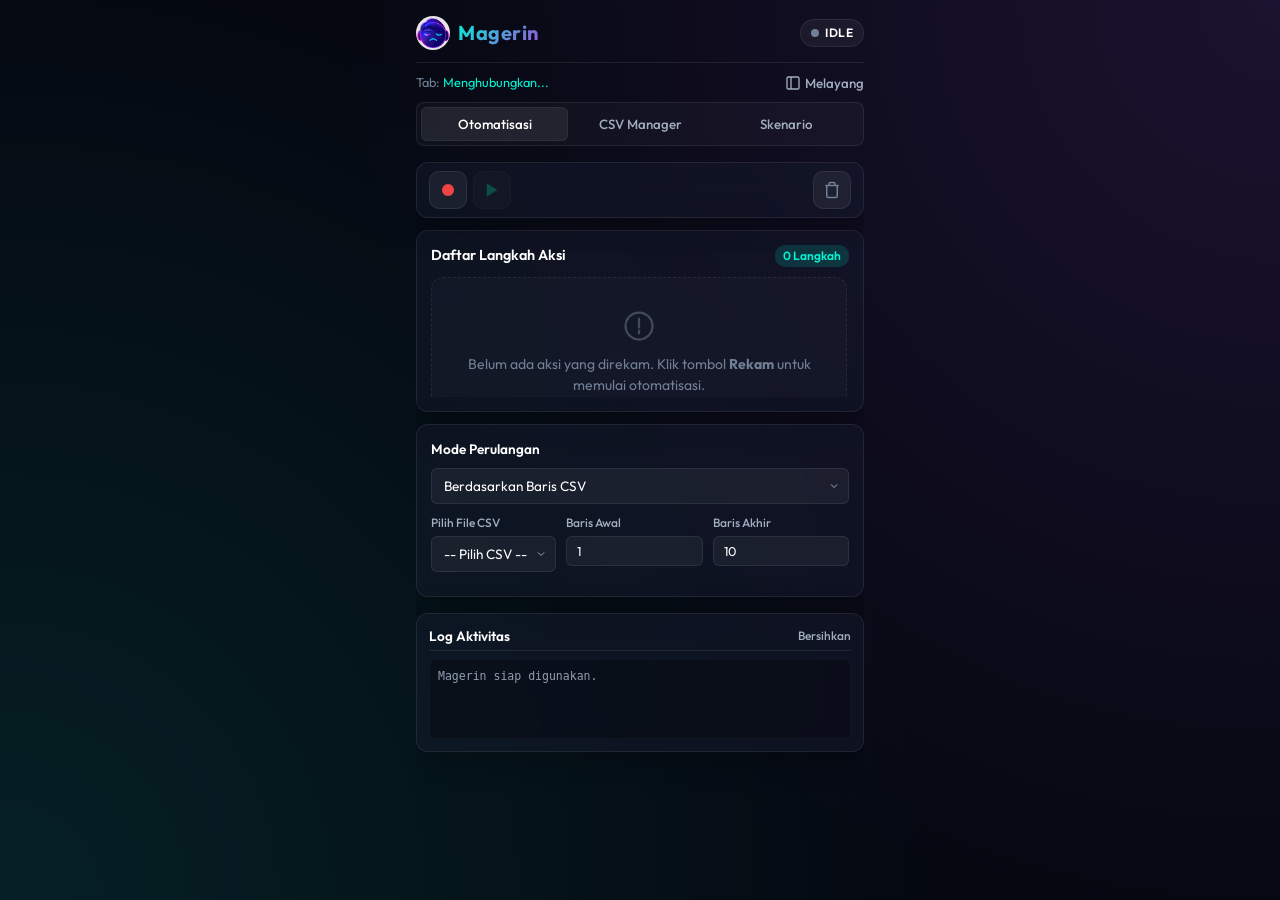
==== sidepanel.html @ 5b4dd356 "bug fix" ====
<!DOCTYPE html>
<html lang="id">
<head>
  <meta charset="UTF-8">
  <meta name="viewport" content="width=device-width, initial-scale=1.0">
  <title>Magerin - RPA Automation</title>
  <link rel="preconnect" href="https://fonts.googleapis.com">
  <link rel="preconnect" href="https://fonts.gstatic.com" crossorigin>
  <link href="https://fonts.googleapis.com/css2?family=Outfit:wght@300;400;500;600;700&display=swap" rel="stylesheet">
  <link rel="stylesheet" href="sidepanel.css">
</head>
<body>
  <div class="magerin-app">
    <!-- Header -->
    <header class="app-header">
      <div class="brand">
        <img src="icon.png" alt="Magerin" class="logo-icon-img">
        <h1>Magerin</h1>
      </div>
      <div class="status-indicator">
        <span class="status-dot idle"></span>
        <span class="status-text">IDLE</span>
      </div>
    </header>

    <!-- Floating Mode Toggle & Active Tab Info -->
    <div class="sub-header">
      <div class="active-tab-info">
        <span class="info-label">Tab:</span>
        <span id="current-tab-title" class="info-value">Menghubungkan...</span>
      </div>
      <button id="btn-toggle-floating" class="btn-icon-text" title="Toggle Floating UI">
        <svg class="icon" viewBox="0 0 24 24" fill="none" stroke="currentColor" stroke-width="2">
          <rect x="3" y="3" width="18" height="18" rx="2" ry="2"/>
          <line x1="9" y1="3" x2="9" y2="21"/>
        </svg>
        <span>Melayang</span>
      </button>
    </div>

    <!-- Navigation Tabs -->
    <nav class="app-tabs">
      <button class="tab-btn active" data-tab="tab-automation">Otomatisasi</button>
      <button class="tab-btn" data-tab="tab-csv">CSV Manager</button>
      <button class="tab-btn" data-tab="tab-scenarios">Skenario</button>
    </nav>

    <!-- Content Sections -->
    <main class="app-content">
      <!-- TAB 1: AUTOMATION -->
      <section id="tab-automation" class="tab-pane active">

        <!-- Sticky Action Bar -->
        <div class="action-bar glass-card">
          <!-- Record / Stop toggle -->
          <button id="btn-record" class="action-btn record-idle" title="Rekam">
            <svg class="action-icon" viewBox="0 0 24 24" fill="currentColor">
              <circle cx="12" cy="12" r="8"/>
            </svg>
          </button>
          <button id="btn-stop" class="action-btn stop-active hidden" title="Stop" disabled>
            <svg class="action-icon" viewBox="0 0 24 24" fill="currentColor">
              <rect x="6" y="6" width="12" height="12" rx="1"/>
            </svg>
          </button>

          <!-- Play / Pause toggle -->
          <button id="btn-play" class="action-btn play-idle" title="Jalankan" disabled>
            <svg class="action-icon icon-play" viewBox="0 0 24 24" fill="currentColor">
              <polygon points="5 3 19 12 5 21 5 3"/>
            </svg>
            <svg class="action-icon icon-pause hidden" viewBox="0 0 24 24" fill="currentColor">
              <rect x="5" y="3" width="4" height="18" rx="1"/>
              <rect x="15" y="3" width="4" height="18" rx="1"/>
            </svg>
          </button>

          <!-- Next Step (only visible when paused) -->
          <button id="btn-next" class="action-btn next-btn hidden" title="Langkah Berikutnya">
            <svg class="action-icon" viewBox="0 0 24 24" fill="currentColor">
              <polygon points="5 3 15 12 5 21 5 3"/>
              <rect x="17" y="3" width="3" height="18" rx="1"/>
            </svg>
          </button>

          <!-- Clear All -->
          <button id="btn-clear" class="action-btn clear-btn" title="Hapus Semua Aksi">
            <svg class="action-icon" viewBox="0 0 24 24" fill="none" stroke="currentColor" stroke-width="2">
              <polyline points="3 6 5 6 21 6"/>
              <path d="M19 6v14a2 2 0 0 1-2 2H7a2 2 0 0 1-2-2V6m3 0V4a2 2 0 0 1 2-2h4a2 2 0 0 1 2 2v2"/>
            </svg>
          </button>
        </div>

        <!-- Steps Card -->
        <div class="steps-card glass-card">
          <div class="steps-header">
            <h2>Daftar Langkah Aksi</h2>
            <span id="steps-count" class="badge">0 Langkah</span>
          </div>
          <div id="steps-list" class="steps-list-container">
            <!-- Empty State -->
            <div class="empty-state">
              <svg class="empty-icon" viewBox="0 0 24 24" fill="none" stroke="currentColor" stroke-width="1.5">
                <path d="M12 15V17M12 7V13M21 12C21 16.9706 16.9706 21 12 21C7.02944 21 3 16.9706 3 12C3 7.02944 7.02944 3 12 3C16.9706 3 21 7.02944 21 12Z" stroke-linecap="round" stroke-linejoin="round"/>
              </svg>
              <p>Belum ada aksi yang direkam. Klik tombol <strong>Rekam</strong> untuk memulai otomatisasi.</p>
            </div>
          </div>
        </div>

        <!-- Loop Mode Card -->
        <div class="loop-mode-card glass-card">
          <h3>Mode Perulangan</h3>
          <div class="form-group">
            <select id="loop-mode" class="form-control">
              <option value="static">Jumlah Putaran Statis</option>
              <option value="csv">Berdasarkan Baris CSV</option>
            </select>
          </div>
          <div id="loop-settings-csv" class="settings-row hidden">
            <div class="form-group">
              <label for="loop-csv-select">Pilih File CSV</label>
              <select id="loop-csv-select" class="form-control">
                <option value="">-- Pilih CSV --</option>
              </select>
            </div>
            <div class="form-group inline">
              <label for="csv-start-row">Baris Awal</label>
              <input type="number" id="csv-start-row" class="form-control input-sm" value="1" min="1">
            </div>
            <div class="form-group inline">
              <label for="csv-end-row">Baris Akhir</label>
              <input type="number" id="csv-end-row" class="form-control input-sm" value="10" min="1">
            </div>
          </div>
          <div id="loop-settings-static" class="settings-row">
            <div class="form-group">
              <label for="static-loop-count">Jumlah Perulangan</label>
              <input type="number" id="static-loop-count" class="form-control" value="5" min="1">
            </div>
          </div>
        </div>

        <!-- Log Aktivitas -->
        <div class="log-section glass-card">
          <div class="log-header">
            <h3>Log Aktivitas</h3>
            <button id="btn-clear-logs" class="btn-icon-text" style="font-size: 0.75rem;" title="Bersihkan log">Bersihkan</button>
          </div>
          <div id="log-container" class="log-container">
            <div class="log-item info">Magerin siap digunakan.</div>
          </div>
        </div>
      </section>

      <!-- TAB 2: CSV MANAGER -->
      <section id="tab-csv" class="tab-pane">
        <div class="csv-upload-card glass-card">
          <h3>Unggah File CSV Baru</h3>
          <div class="file-upload-zone" id="csv-dropzone">
            <input type="file" id="csv-file-input" accept=".csv" class="file-input">
            <svg class="upload-icon" viewBox="0 0 24 24" fill="none" stroke="currentColor" stroke-width="2">
              <path d="M21 15v4a2 2 0 0 1-2 2H5a2 2 0 0 1-2-2v-4M17 8l-5-5-5 5M12 3v12"/>
            </svg>
            <p class="upload-text">Klik atau seret file CSV ke sini</p>
          </div>
        </div>

        <!-- Selected CSV Info & Actions -->
        <div id="selected-csv-card" class="glass-card hidden">
          <div class="csv-header-info">
            <div>
              <h3 id="selected-csv-name">file_data.csv</h3>
              <span id="selected-csv-rows" class="badge">0 baris</span>
            </div>
            <button id="btn-close-csv" class="btn btn-close-icon" title="Tutup file CSV ini">✕</button>
          </div>
          <div class="csv-headers-preview">
            <strong>Kolom terdeteksi:</strong>
            <div id="csv-preview-cols" class="tags-container"></div>
          </div>
        </div>

        <!-- CSV Database List -->
        <div class="csv-list-section">
          <h2>Daftar CSV Tersimpan</h2>
          <div id="csv-saved-list" class="csv-saved-list">
            <!-- Loaded dynamically -->
            <p class="muted-text text-center">Tidak ada file CSV tersimpan.</p>
          </div>
        </div>
      </section>

      <!-- TAB 3: SAVED SCENARIOS -->
      <section id="tab-scenarios" class="tab-pane">
        <div class="scenario-save-card glass-card">
          <h3>Simpan Skenario Saat Ini</h3>
          <div class="form-group">
            <input type="text" id="scenario-name-input" class="form-control" placeholder="Nama Skenario Baru...">
          </div>
          <button id="btn-save-scenario" class="btn btn-primary btn-full">Simpan ke Storage</button>
        </div>

        <div class="scenarios-list-section">
          <h2>Daftar Skenario Tersimpan</h2>
          <div id="scenarios-list" class="scenarios-saved-list">
            <!-- Loaded dynamically -->
            <p class="muted-text text-center">Tidak ada skenario tersimpan.</p>
          </div>
        </div>
      </section>
    </main>

    <!-- Floating Error Confirmation Modal -->
    <div id="error-modal" class="modal-overlay hidden">
      <div class="modal-content glass-card">
        <div class="modal-header">
          <svg class="error-icon" viewBox="0 0 24 24" fill="currentColor">
            <path d="M12 2C6.48 2 2 6.48 2 12s4.48 10 10 10 10-4.48 10-10S17.52 2 12 2zm1 15h-2v-2h2v2zm0-4h-2V7h2v6z"/>
          </svg>
          <h3>Kesalahan Eksekusi</h3>
        </div>
        <div class="modal-body">
          <p id="error-message-text">Elemen target tidak ditemukan setelah menunggu selama 10 detik.</p>
          <div class="error-wait-box">
            <label for="error-wait-condition">Tunggu kondisi lalu coba lagi</label>
            <input type="text" id="error-wait-condition" class="form-control" placeholder='exists .ytp-ad-skip-button'>
            <div class="error-wait-row">
              <input type="number" id="error-wait-timeout" class="form-control input-sm" value="30000" min="1000" step="1000">
              <span>ms</span>
            </div>
          </div>
          <div class="form-group checkbox-group">
            <input type="checkbox" id="error-always-apply">
            <label for="error-always-apply">Terapkan pilihan ini untuk semua kesalahan berikutnya</label>
          </div>
        </div>
        <div class="modal-footer">
          <button id="btn-error-wait" class="btn btn-primary">Tunggu</button>
          <button id="btn-error-resume" class="btn btn-accent">Lanjutkan</button>
          <button id="btn-error-stop" class="btn btn-danger">Hentikan</button>
        </div>
      </div>
    </div>
  </div>
  <script src="js/sidepanel.js"></script>
</body>
</html>
---- sidepanel.css ----
/* Magerin - Glassmorphic Dark UI Theme stylesheet */

:root {
  --bg-primary: #050811;
  --bg-dark: #0B0F19;
  --bg-glass: rgba(11, 15, 25, 0.65);
  --bg-card: rgba(20, 27, 45, 0.55);
  --border-glass: rgba(255, 255, 255, 0.08);
  
  --color-purple: #9D4EDD;
  --color-cyan: #00F5D4;
  --color-danger: #EF4444;
  --color-warning: #F59E0B;
  --color-success: #10B981;
  
  --text-primary: #FFFFFF;
  --text-secondary: #A0AEC0;
  --text-muted: #718096;
  
  --font-family: 'Outfit', 'Inter', system-ui, sans-serif;
  --transition-speed: 0.2s;
  --shadow-glow: 0 0 15px rgba(157, 78, 221, 0.3);
  --shadow-glow-cyan: 0 0 15px rgba(0, 245, 212, 0.3);
}

/* Reset and Base Styles */
* {
  box-sizing: border-box;
  margin: 0;
  padding: 0;
}

body {
  font-family: var(--font-family);
  background-color: var(--bg-primary);
  background-image: radial-gradient(circle at top right, rgba(157, 78, 221, 0.15), transparent 60%),
                    radial-gradient(circle at bottom left, rgba(0, 245, 212, 0.1), transparent 60%);
  color: var(--text-primary);
  min-height: 100vh;
  font-size: 14px;
  line-height: 1.5;
  overflow-x: hidden;
}

/* Scrollbar Customization */
::-webkit-scrollbar {
  width: 6px;
  height: 6px;
}
::-webkit-scrollbar-track {
  background: transparent;
}
::-webkit-scrollbar-thumb {
  background: rgba(255, 255, 255, 0.1);
  border-radius: 4px;
}
::-webkit-scrollbar-thumb:hover {
  background: rgba(255, 255, 255, 0.2);
}

/* Main Container */
.magerin-app {
  padding: 16px;
  display: flex;
  flex-direction: column;
  height: 100vh;
  max-width: 480px;
  margin: 0 auto;
}

/* Header styling */
.app-header {
  display: flex;
  justify-content: space-between;
  align-items: center;
  padding-bottom: 12px;
  border-bottom: 1px solid var(--border-glass);
}

.brand {
  display: flex;
  align-items: center;
  gap: 8px;
}

.logo-icon {
  width: 28px;
  height: 28px;
}

.logo-icon-img {
  width: 34px;
  height: 34px;
  border-radius: 50%;
  object-fit: cover;
  animation: wobble 3s ease-in-out infinite;
  transform-origin: center bottom;
}

@keyframes wobble {
  0%, 100% { transform: rotate(0deg); }
  15% { transform: rotate(-8deg); }
  30% { transform: rotate(6deg); }
  45% { transform: rotate(-4deg); }
  60% { transform: rotate(2deg); }
  75% { transform: rotate(-1deg); }
}

.brand h1 {
  font-size: 1.25rem;
  font-weight: 700;
  background: linear-gradient(135deg, var(--color-cyan) 0%, var(--color-purple) 100%);
  -webkit-background-clip: text;
  background-clip: text;
  -webkit-text-fill-color: transparent;
  letter-spacing: 0.5px;
}

/* Status Pill */
.status-indicator {
  display: flex;
  align-items: center;
  gap: 6px;
  background: rgba(255, 255, 255, 0.05);
  padding: 4px 10px;
  border-radius: 20px;
  border: 1px solid var(--border-glass);
  font-size: 0.75rem;
  font-weight: 600;
  letter-spacing: 0.5px;
}

.status-dot {
  width: 8px;
  height: 8px;
  border-radius: 50%;
}

.status-dot.idle {
  background-color: var(--text-muted);
}

.status-dot.recording {
  background-color: var(--color-danger);
  animation: pulse-red 1.2s infinite;
}

.status-dot.playing {
  background-color: var(--color-success);
  animation: pulse-green 1.2s infinite;
}

.status-dot.paused {
  background-color: var(--color-warning);
  animation: pulse-yellow 1.2s infinite;
}

/* Keyframe Animations for status */
@keyframes pulse-red {
  0% { box-shadow: 0 0 0 0 rgba(239, 68, 68, 0.6); }
  70% { box-shadow: 0 0 0 6px rgba(239, 68, 68, 0); }
  100% { box-shadow: 0 0 0 0 rgba(239, 68, 68, 0); }
}

@keyframes pulse-green {
  0% { box-shadow: 0 0 0 0 rgba(16, 185, 129, 0.6); }
  70% { box-shadow: 0 0 0 6px rgba(16, 185, 129, 0); }
  100% { box-shadow: 0 0 0 0 rgba(16, 185, 129, 0); }
}

@keyframes pulse-yellow {
  0% { box-shadow: 0 0 0 0 rgba(245, 158, 11, 0.6); }
  70% { box-shadow: 0 0 0 6px rgba(245, 158, 11, 0); }
  100% { box-shadow: 0 0 0 0 rgba(245, 158, 11, 0); }
}

/* Sub-header (Tab Info and Floating Toggle) */
.sub-header {
  display: flex;
  justify-content: space-between;
  align-items: center;
  padding: 10px 0;
  font-size: 0.8rem;
}

.active-tab-info {
  display: flex;
  align-items: center;
  gap: 4px;
  overflow: hidden;
  white-space: nowrap;
  text-overflow: ellipsis;
  max-width: 200px;
}

.info-label {
  color: var(--text-muted);
}

.info-value {
  color: var(--color-cyan);
  overflow: hidden;
  text-overflow: ellipsis;
}

/* Tabs Navigation */
.app-tabs {
  display: flex;
  background: rgba(255, 255, 255, 0.03);
  padding: 4px;
  border-radius: 8px;
  border: 1px solid var(--border-glass);
  margin-bottom: 16px;
}

.tab-btn {
  flex: 1;
  background: transparent;
  border: none;
  color: var(--text-secondary);
  padding: 8px;
  border-radius: 6px;
  font-family: var(--font-family);
  font-weight: 500;
  cursor: pointer;
  transition: all var(--transition-speed);
}

.tab-btn:hover {
  color: var(--text-primary);
  background: rgba(255, 255, 255, 0.04);
}

.tab-btn.active {
  color: var(--text-primary);
  background: rgba(255, 255, 255, 0.08);
  border: 1px solid rgba(255, 255, 255, 0.05);
}

/* App Content Area */
.app-content {
  flex: 1;
  overflow-y: auto;
  padding-bottom: 24px;
}

.tab-pane {
  display: none;
}

.tab-pane.active {
  display: block;
}

/* Glassmorphism Cards */
.glass-card {
  background: var(--bg-card);
  backdrop-filter: blur(12px);
  -webkit-backdrop-filter: blur(12px);
  border: 1px solid var(--border-glass);
  border-radius: 12px;
  padding: 14px;
  margin-bottom: 14px;
  box-shadow: 0 4px 30px rgba(0, 0, 0, 0.3);
}

/* ====== STICKY ACTION BAR ====== */
.action-bar {
  position: sticky;
  top: 0;
  z-index: 100;
  display: flex;
  align-items: center;
  gap: 6px;
  padding: 8px 12px !important;
  margin-bottom: 12px;
}

.action-btn {
  width: 38px;
  height: 38px;
  border-radius: 10px;
  border: 1px solid var(--border-glass);
  background: rgba(255, 255, 255, 0.06);
  color: var(--text-secondary);
  display: flex;
  align-items: center;
  justify-content: center;
  cursor: pointer;
  transition: all var(--transition-speed);
  flex-shrink: 0;
}

.action-btn:hover:not(:disabled) {
  background: rgba(255, 255, 255, 0.12);
  color: var(--text-primary);
  transform: translateY(-1px);
}

.action-btn:disabled {
  opacity: 0.35;
  cursor: not-allowed;
  transform: none !important;
}

.action-icon {
  width: 18px;
  height: 18px;
}

/* Record button - red circle when idle */
.action-btn.record-idle {
  color: var(--color-danger);
}
.action-btn.record-idle:hover:not(:disabled) {
  background: rgba(239, 68, 68, 0.15);
  box-shadow: 0 0 10px rgba(239, 68, 68, 0.2);
}

/* Stop button - visible when recording/playing */
.action-btn.stop-active {
  color: var(--text-primary);
  background: rgba(239, 68, 68, 0.25);
  border-color: rgba(239, 68, 68, 0.4);
}
.action-btn.stop-active:hover:not(:disabled) {
  background: rgba(239, 68, 68, 0.4);
}

/* Play button */
.action-btn.play-idle {
  color: var(--color-success);
}
.action-btn.play-idle:hover:not(:disabled) {
  background: rgba(16, 185, 129, 0.15);
  box-shadow: 0 0 10px rgba(16, 185, 129, 0.2);
}

/* Pause icon inside play button */
.action-btn.playing .icon-play { display: none; }
.action-btn.playing .icon-pause { display: block !important; }
.action-btn.playing {
  color: var(--color-warning);
  background: rgba(245, 158, 11, 0.15);
  border-color: rgba(245, 158, 11, 0.3);
}
.action-btn.playing:hover:not(:disabled) {
  background: rgba(245, 158, 11, 0.25);
}

/* Next step button */
.action-btn.next-btn {
  color: var(--color-cyan);
}
.action-btn.next-btn:hover:not(:disabled) {
  background: rgba(0, 245, 212, 0.15);
  box-shadow: 0 0 10px rgba(0, 245, 212, 0.2);
}

/* Clear button */
.action-btn.clear-btn {
  color: var(--text-muted);
  margin-left: auto;
}
.action-btn.clear-btn:hover:not(:disabled) {
  color: var(--color-danger);
  background: rgba(239, 68, 68, 0.12);
}

/* Generic button classes still used in modals/other tabs */
.btn {
  display: inline-flex;
  align-items: center;
  justify-content: center;
  gap: 6px;
  border-radius: 8px;
  font-family: var(--font-family);
  font-weight: 600;
  padding: 8px 14px;
  cursor: pointer;
  transition: all var(--transition-speed);
  border: 1px solid transparent;
  font-size: 0.85rem;
}

.btn-full {
  width: 100%;
}

.btn-sm {
  padding: 6px 10px;
  font-size: 0.75rem;
}

.icon {
  width: 16px;
  height: 16px;
}

.btn-icon {
  flex-shrink: 0;
}

/* Button Variants */
.btn-primary {
  background: linear-gradient(135deg, var(--color-purple) 0%, rgba(157, 78, 221, 0.7) 100%);
  color: var(--text-primary);
  border-color: rgba(255, 255, 255, 0.1);
}

.btn-primary:hover:not(:disabled) {
  box-shadow: var(--shadow-glow);
  transform: translateY(-1px);
}

.btn-secondary {
  background: rgba(255, 255, 255, 0.08);
  color: var(--text-primary);
  border-color: var(--border-glass);
}

.btn-secondary:hover:not(:disabled) {
  background: rgba(255, 255, 255, 0.15);
}

.btn-accent {
  background: linear-gradient(135deg, var(--color-cyan) 0%, rgba(0, 245, 212, 0.7) 100%);
  color: #050811;
  font-weight: 700;
}

.btn-accent:hover:not(:disabled) {
  box-shadow: var(--shadow-glow-cyan);
  transform: translateY(-1px);
}

.btn-danger {
  background: rgba(239, 68, 68, 0.2);
  color: var(--color-danger);
  border-color: rgba(239, 68, 68, 0.3);
}

.btn-danger:hover:not(:disabled) {
  background: rgba(239, 68, 68, 0.35);
}

.btn:disabled {
  opacity: 0.4;
  cursor: not-allowed;
  transform: none !important;
  box-shadow: none !important;
}

.btn-icon-text {
  display: inline-flex;
  align-items: center;
  gap: 4px;
  background: transparent;
  border: none;
  color: var(--text-secondary);
  cursor: pointer;
  font-family: var(--font-family);
  font-weight: 500;
  transition: color var(--transition-speed);
}

.btn-icon-text:hover {
  color: var(--text-primary);
}

/* Form inputs & Groups */
.form-group {
  margin-bottom: 10px;
}

.form-group label {
  display: block;
  font-size: 0.75rem;
  color: var(--text-secondary);
  margin-bottom: 4px;
  font-weight: 500;
}

.form-control {
  width: 100%;
  background: rgba(255, 255, 255, 0.05);
  border: 1px solid var(--border-glass);
  border-radius: 6px;
  padding: 8px 12px;
  color: var(--text-primary);
  font-family: var(--font-family);
  font-size: 0.85rem;
  transition: all var(--transition-speed);
}

.form-control:focus {
  outline: none;
  border-color: var(--color-purple);
  box-shadow: 0 0 8px rgba(157, 78, 221, 0.2);
}

/* Dark theme for select dropdown options */
select.form-control option,
select.step-csv-select option,
select.toolbar-action-select option {
  background: #141B2D;
  color: var(--text-primary);
  padding: 6px;
}

select.form-control,
select.step-csv-select,
select.toolbar-action-select {
  appearance: none;
  -webkit-appearance: none;
  background-image: url("data:image/svg+xml,%3Csvg xmlns='http://www.w3.org/2000/svg' width='12' height='12' viewBox='0 0 24 24' fill='none' stroke='%23A0AEC0' stroke-width='2'%3E%3Cpolyline points='6 9 12 15 18 9'/%3E%3C/svg%3E");
  background-repeat: no-repeat;
  background-position: right 8px center;
  padding-right: 28px;
  cursor: pointer;
}

.form-control.input-sm {
  padding: 6px 10px;
  font-size: 0.8rem;
}

.loop-settings-container {
  border-top: 1px solid var(--border-glass);
  padding-top: 10px;
  margin-bottom: 12px;
}

.settings-row {
  display: flex;
  gap: 10px;
}

.form-group.inline {
  flex: 1;
}

/* ====== STEPS CARD (scrollable) ====== */
.steps-card {
  padding: 14px;
  margin-bottom: 12px;
}

.steps-header {
  display: flex;
  justify-content: space-between;
  align-items: center;
  margin-bottom: 10px;
}

.steps-header h2 {
  font-size: 0.9rem;
  font-weight: 600;
  color: var(--text-primary);
}

.badge {
  background: rgba(0, 245, 212, 0.15);
  color: var(--color-cyan);
  padding: 2px 8px;
  border-radius: 10px;
  font-size: 0.75rem;
  font-weight: 600;
}

/* Scrollable list - fits ~7 steps then scrolls */
.steps-list-container {
  max-height: 380px;
  min-height: 60px;
  overflow-y: auto;
  display: flex;
  flex-direction: column;
  gap: 0;
  padding-right: 2px;
}

/* Empty State */
.empty-state {
  display: flex;
  flex-direction: column;
  align-items: center;
  justify-content: center;
  text-align: center;
  padding: 30px 16px;
  background: rgba(255, 255, 255, 0.02);
  border: 1px dashed var(--border-glass);
  border-radius: 12px;
  color: var(--text-muted);
}

.empty-icon {
  width: 36px;
  height: 36px;
  margin-bottom: 10px;
  opacity: 0.5;
}

/* ====== STEP ITEM ====== */
.step-item {
  display: flex;
  flex-direction: row;
  align-items: stretch;
  background: rgba(255, 255, 255, 0.02);
  border: 1px solid var(--border-glass);
  border-radius: 8px;
  padding: 0;
  transition: all var(--transition-speed);
  position: relative;
  overflow: hidden;
}

.step-item:hover {
  border-color: rgba(255, 255, 255, 0.12);
  background: rgba(255, 255, 255, 0.035);
}

.step-item.active {
  border-color: var(--color-cyan);
  background: rgba(0, 245, 212, 0.06);
  box-shadow: 0 0 12px rgba(0, 245, 212, 0.1);
}

.step-item.error {
  border-color: var(--color-danger);
  background: rgba(239, 68, 68, 0.05);
}

/* Main content area of step (left side) */
.step-content-area {
  flex: 1;
  display: flex;
  flex-direction: column;
  padding: 8px 10px;
  min-width: 0;
}

/* Step top row: info + actions */
.step-row-top {
  display: flex;
  align-items: center;
  justify-content: space-between;
  width: 100%;
}

.step-info {
  display: flex;
  align-items: center;
  gap: 6px;
  flex: 1;
  overflow: hidden;
  min-width: 0;
}

/* URL badge on step items */
.step-url-badge {
  font-size: 0.6rem;
  color: var(--text-muted);
  background: rgba(255,255,255,0.04);
  padding: 1px 5px;
  border-radius: 3px;
  max-width: 100px;
  overflow: hidden;
  text-overflow: ellipsis;
  white-space: nowrap;
  flex-shrink: 0;
}

.step-num {
  font-weight: 700;
  font-size: 0.7rem;
  color: var(--text-muted);
  width: 16px;
  text-align: center;
  flex-shrink: 0;
}

.step-type-badge {
  padding: 2px 6px;
  border-radius: 4px;
  font-size: 0.65rem;
  font-weight: 700;
  text-transform: uppercase;
  flex-shrink: 0;
}

.step-type-badge.click {
  background: rgba(157, 78, 221, 0.2);
  color: #C084FC;
}

.step-type-badge.click_optional {
  background: rgba(34, 197, 94, 0.18);
  color: #86EFAC;
}

.step-type-badge.input {
  background: rgba(0, 245, 212, 0.2);
  color: #2DD4BF;
}

.step-type-badge.scroll {
  background: rgba(59, 130, 246, 0.2);
  color: #60A5FA;
}

.step-type-badge.navigate {
  background: rgba(245, 158, 11, 0.2);
  color: #FBBF24;
}

.step-type-badge.wait {
  background: rgba(113, 128, 150, 0.25);
  color: #CBD5E1;
}

.step-type-badge.wait_until {
  background: rgba(16, 185, 129, 0.18);
  color: #6EE7B7;
}

.step-type-badge.tab_switch {
  background: rgba(236, 72, 153, 0.2);
  color: #F472B6;
}

.step-type-badge.keypress {
  background: rgba(251, 191, 36, 0.2);
  color: #FDE68A;
}

.step-selector {
  font-size: 0.75rem;
  color: var(--text-secondary);
  overflow: hidden;
  white-space: nowrap;
  text-overflow: ellipsis;
  max-width: 120px;
}

/* Step right-side buttons: play + delete */
.step-actions {
  display: flex;
  align-items: center;
  gap: 2px;
  flex-shrink: 0;
}

/* Reorder section on far right of card */
.step-reorder-section {
  display: flex;
  flex-direction: column;
  align-items: center;
  justify-content: center;
  gap: 2px;
  padding: 4px 6px;
  border-left: 1px solid rgba(255,255,255,0.06);
  background: rgba(255,255,255,0.015);
  flex-shrink: 0;
}

.btn-step-reorder {
  background: transparent;
  border: none;
  color: var(--text-muted);
  width: 20px;
  height: 16px;
  cursor: pointer;
  display: flex;
  align-items: center;
  justify-content: center;
  transition: color var(--transition-speed);
  padding: 0;
  font-size: 0.55rem;
  border-radius: 3px;
}

.btn-step-reorder:hover {
  color: var(--color-cyan);
  background: rgba(0, 245, 212, 0.12);
}

.btn-step-reorder:disabled {
  opacity: 0.2;
  cursor: not-allowed;
}

/* Delete / play step action buttons */
.btn-step-action {
  background: transparent;
  border: none;
  color: var(--text-muted);
  width: 22px;
  height: 22px;
  border-radius: 4px;
  cursor: pointer;
  display: flex;
  align-items: center;
  justify-content: center;
  transition: all var(--transition-speed);
}

.btn-step-action:hover {
  background: rgba(255, 255, 255, 0.08);
  color: var(--text-primary);
}

.btn-step-action.btn-play-step:hover {
  color: var(--color-cyan);
}

.btn-step-action.btn-delete-step:hover {
  color: var(--color-danger);
}

/* ====== INSERT LINE between steps ====== */
.step-insert-line {
  height: 14px;
  margin: 0 12px;
  background: transparent;
  border-radius: 2px;
  cursor: pointer;
  transition: all var(--transition-speed);
  position: relative;
  display: flex;
  align-items: center;
  justify-content: center;
}

.step-insert-line::before {
  content: '+';
  position: absolute;
  font-size: 0.65rem;
  font-weight: 700;
  color: var(--text-muted);
  opacity: 0.35;
  transition: opacity var(--transition-speed);
  line-height: 1;
}

.step-insert-line::after {
  content: '';
  position: absolute;
  left: 10%;
  right: 10%;
  top: 50%;
  height: 2px;
  transform: translateY(-50%);
  background: var(--color-purple);
  border-radius: 2px;
  opacity: 0;
  transition: opacity var(--transition-speed);
}

.step-insert-line:hover::before {
  opacity: 0;
}

.step-insert-line:hover::after {
  opacity: 0.7;
  left: 0;
  right: 0;
}

.step-insert-line:hover {
  background: rgba(157, 78, 221, 0.04);
}

/* Insert toolbar (shown on click) - 2 rows */
.step-insert-toolbar {
  display: none;
  flex-wrap: wrap;
  align-items: center;
  gap: 6px;
  padding: 8px 10px;
  background: rgba(157, 78, 221, 0.08);
  border: 1px solid rgba(157, 78, 221, 0.2);
  border-radius: 8px;
  margin: 4px 0;
  animation: fadeIn 0.15s ease;
  width: 100%;
  box-sizing: border-box;
}

.step-insert-toolbar.visible {
  display: flex;
}

.step-insert-toolbar .toolbar-label {
  font-size: 0.7rem;
  color: var(--text-muted);
  white-space: nowrap;
}

.btn-toolbar-action {
  background: rgba(255, 255, 255, 0.06);
  border: 1px solid var(--border-glass);
  color: var(--text-secondary);
  padding: 3px 8px;
  border-radius: 5px;
  font-size: 0.7rem;
  font-family: var(--font-family);
  cursor: pointer;
  display: flex;
  align-items: center;
  gap: 4px;
  transition: all var(--transition-speed);
}

.btn-toolbar-action:hover {
  background: rgba(255, 255, 255, 0.12);
  color: var(--text-primary);
}

.btn-toolbar-action.record-action {
  color: var(--color-danger);
}
.btn-toolbar-action.record-action:hover {
  background: rgba(239, 68, 68, 0.15);
}

.toolbar-action-select {
  background: rgba(0, 0, 0, 0.3);
  border: 1px solid rgba(255, 255, 255, 0.08);
  border-radius: 5px;
  padding: 3px 6px;
  color: var(--text-primary);
  font-size: 0.7rem;
  font-family: var(--font-family);
  cursor: pointer;
}

.btn-toolbar-add {
  background: var(--color-purple);
  border: none;
  color: white;
  padding: 3px 10px;
  border-radius: 5px;
  font-size: 0.7rem;
  font-family: var(--font-family);
  font-weight: 600;
  cursor: pointer;
  transition: all var(--transition-speed);
}

.btn-toolbar-add:hover {
  background: #b366f0;
}

/* Step Edit / Extra Parameter Panel */
.step-row-bottom {
  border-top: 1px solid rgba(255, 255, 255, 0.04);
  margin-top: 6px;
  padding-top: 6px;
  display: flex;
  flex-direction: column;
  gap: 4px;
  max-height: 200px;
  overflow: hidden;
  transition: max-height 0.25s ease, opacity 0.2s ease, margin-top 0.2s ease, padding-top 0.2s ease;
}

.step-row-bottom.collapsed {
  max-height: 0;
  opacity: 0;
  margin-top: 0;
  padding-top: 0;
  border-top: none;
}

.step-item.expanded {
  background: rgba(255, 255, 255, 0.04);
}

/* Play per step feedback */
.step-item.playing-single {
  border-color: var(--color-cyan);
  box-shadow: 0 0 10px rgba(0, 245, 212, 0.15);
}

.btn-step-action.btn-play-step.playing {
  color: var(--color-cyan);
  animation: pulse-play 0.8s infinite;
}

@keyframes pulse-play {
  0%, 100% { opacity: 1; }
  50% { opacity: 0.4; }
}

.step-item.success-flash {
  border-color: var(--color-success);
  background: rgba(16, 185, 129, 0.08);
  transition: all 0.15s;
}

.step-item.error-flash {
  border-color: var(--color-danger);
  background: rgba(239, 68, 68, 0.08);
  transition: all 0.15s;
}

.step-param-input {
  background: rgba(0, 0, 0, 0.2);
  border: 1px solid rgba(255, 255, 255, 0.05);
  border-radius: 4px;
  padding: 4px 8px;
  color: var(--text-primary);
  font-size: 0.75rem;
  font-family: var(--font-family);
  width: 100%;
}

.step-csv-mapping {
  display: flex;
  align-items: center;
  gap: 6px;
  font-size: 0.75rem;
}

.step-csv-mapping span {
  color: var(--text-muted);
  white-space: nowrap;
}

.step-csv-select {
  background: rgba(0, 0, 0, 0.3);
  border: 1px solid rgba(255, 255, 255, 0.05);
  border-radius: 4px;
  padding: 2px 6px;
  color: var(--color-cyan);
  font-size: 0.75rem;
  font-family: var(--font-family);
  width: 100%;
  cursor: pointer;
}

.error-wait-box {
  margin: 12px 0;
  padding: 10px;
  border: 1px solid rgba(0, 245, 212, 0.12);
  border-radius: 8px;
  background: rgba(0, 245, 212, 0.04);
}

.error-wait-box label {
  display: block;
  margin-bottom: 6px;
  font-size: 0.75rem;
  color: var(--text-secondary);
  font-weight: 600;
}

.error-wait-row {
  display: flex;
  align-items: center;
  gap: 6px;
  margin-top: 6px;
  color: var(--text-muted);
  font-size: 0.75rem;
}

/* ====== LOOP MODE CARD ====== */
.loop-mode-card {
  padding: 14px;
  margin-bottom: 12px;
}

.loop-mode-card h3 {
  font-size: 0.85rem;
  font-weight: 600;
  color: var(--text-primary);
  margin-bottom: 8px;
}

/* CSV Dropzone & Upload */
.file-upload-zone {
  border: 2px dashed rgba(255, 255, 255, 0.15);
  border-radius: 8px;
  padding: 20px;
  display: flex;
  flex-direction: column;
  align-items: center;
  justify-content: center;
  cursor: pointer;
  position: relative;
  transition: all var(--transition-speed);
  background: rgba(255, 255, 255, 0.01);
}

.file-upload-zone:hover, .file-upload-zone.dragover {
  border-color: var(--color-purple);
  background: rgba(157, 78, 221, 0.04);
}

.file-input {
  position: absolute;
  top: 0;
  left: 0;
  width: 100%;
  height: 100%;
  opacity: 0;
  cursor: pointer;
}

.upload-icon {
  width: 32px;
  height: 32px;
  color: var(--text-muted);
  margin-bottom: 8px;
}

.upload-text {
  font-size: 0.8rem;
  color: var(--text-secondary);
  text-align: center;
}

/* Selected CSV Info Card */
.csv-header-info {
  display: flex;
  justify-content: space-between;
  align-items: flex-start;
  margin-bottom: 8px;
}

.csv-header-info h3 {
  font-size: 0.9rem;
  font-weight: 600;
  color: var(--text-primary);
  margin-bottom: 2px;
}

.btn-close-icon {
  background: transparent;
  border: none;
  color: var(--text-muted);
  cursor: pointer;
  font-size: 1rem;
  transition: color var(--transition-speed);
}

.btn-close-icon:hover {
  color: var(--color-danger);
}

.csv-headers-preview {
  font-size: 0.75rem;
  border-top: 1px solid var(--border-glass);
  padding-top: 8px;
}

.tags-container {
  display: flex;
  flex-wrap: wrap;
  gap: 4px;
  margin-top: 4px;
}

.tag {
  background: rgba(255, 255, 255, 0.06);
  border: 1px solid var(--border-glass);
  color: var(--text-secondary);
  padding: 1px 6px;
  border-radius: 4px;
  font-size: 0.7rem;
}

/* CSV & Scenario Saved Lists */
.csv-list-section, .scenarios-list-section {
  margin-top: 16px;
}

.csv-list-section h2, .scenarios-list-section h2 {
  font-size: 0.95rem;
  font-weight: 600;
  color: var(--text-primary);
  margin-bottom: 10px;
}

.csv-saved-list, .scenarios-saved-list {
  display: flex;
  flex-direction: column;
  gap: 8px;
}

.list-item {
  display: flex;
  align-items: center;
  justify-content: space-between;
  background: rgba(255, 255, 255, 0.03);
  border: 1px solid var(--border-glass);
  border-radius: 8px;
  padding: 10px 12px;
  transition: all var(--transition-speed);
}

.list-item:hover {
  border-color: rgba(255, 255, 255, 0.15);
  background: rgba(255, 255, 255, 0.05);
}

.list-item.selected {
  border-color: var(--color-cyan);
  background: rgba(0, 245, 212, 0.05);
}

.item-info {
  display: flex;
  flex-direction: column;
  gap: 2px;
  flex: 1;
  cursor: pointer;
}

.item-name {
  font-weight: 500;
  font-size: 0.85rem;
}

.item-meta {
  font-size: 0.7rem;
  color: var(--text-muted);
}

.item-actions {
  display: flex;
  gap: 4px;
}

.btn-item-action {
  background: transparent;
  border: none;
  color: var(--text-muted);
  width: 28px;
  height: 28px;
  border-radius: 6px;
  cursor: pointer;
  display: flex;
  align-items: center;
  justify-content: center;
  transition: all var(--transition-speed);
}

.btn-item-action:hover {
  background: rgba(255, 255, 255, 0.08);
  color: var(--text-primary);
}

.btn-item-action.open:hover {
  color: var(--color-cyan);
}

.btn-item-action.delete:hover {
  color: var(--color-danger);
}

/* Modals & Overlay dialogs */
.modal-overlay {
  position: fixed;
  top: 0;
  left: 0;
  width: 100vw;
  height: 100vh;
  background: rgba(5, 8, 17, 0.8);
  display: flex;
  align-items: center;
  justify-content: center;
  z-index: 10000;
  padding: 20px;
}

.modal-content {
  width: 100%;
  max-width: 320px;
  margin: 0;
}

.modal-header {
  display: flex;
  align-items: center;
  gap: 10px;
  margin-bottom: 12px;
}

.error-icon {
  width: 24px;
  height: 24px;
  color: var(--color-danger);
}

.modal-header h3 {
  font-size: 1rem;
  font-weight: 600;
  color: var(--text-primary);
}

.modal-body {
  font-size: 0.85rem;
  color: var(--text-secondary);
  margin-bottom: 16px;
}

.checkbox-group {
  display: flex;
  align-items: center;
  gap: 8px;
  margin-top: 12px;
}

.checkbox-group input {
  cursor: pointer;
  accent-color: var(--color-purple);
  width: 16px;
  height: 16px;
}

.checkbox-group label {
  font-size: 0.75rem;
  cursor: pointer;
  color: var(--text-muted);
}

.modal-footer {
  display: flex;
  justify-content: flex-end;
  gap: 8px;
}

/* Utilities */
.hidden {
  display: none !important;
}

.mt-2 {
  margin-top: 8px;
}

.text-center {
  text-align: center;
}

.muted-text {
  color: var(--text-muted);
  font-size: 0.8rem;
}

/* Log Section styling */
.log-section {
  margin-top: 16px;
  padding: 12px;
}

.log-header {
  display: flex;
  justify-content: space-between;
  align-items: center;
  margin-bottom: 8px;
  border-bottom: 1px solid var(--border-glass);
  padding-bottom: 4px;
}

.log-header h3 {
  font-size: 0.85rem;
  font-weight: 600;
  color: var(--text-primary);
}

.log-container {
  max-height: 120px;
  min-height: 80px;
  overflow-y: auto;
  font-family: monospace;
  font-size: 0.72rem;
  display: flex;
  flex-direction: column;
  gap: 4px;
  background: rgba(0, 0, 0, 0.25);
  padding: 8px;
  border-radius: 6px;
  border: 1px solid rgba(255, 255, 255, 0.03);
}

.log-item {
  line-height: 1.4;
  word-break: break-all;
  opacity: 0.9;
}

.log-item.info {
  color: var(--text-secondary);
}

.log-item.success {
  color: var(--color-cyan);
  font-weight: 500;
}

.log-item.warning {
  color: var(--color-warning);
}

.log-item.error {
  color: var(--color-danger);
  font-weight: 600;
}
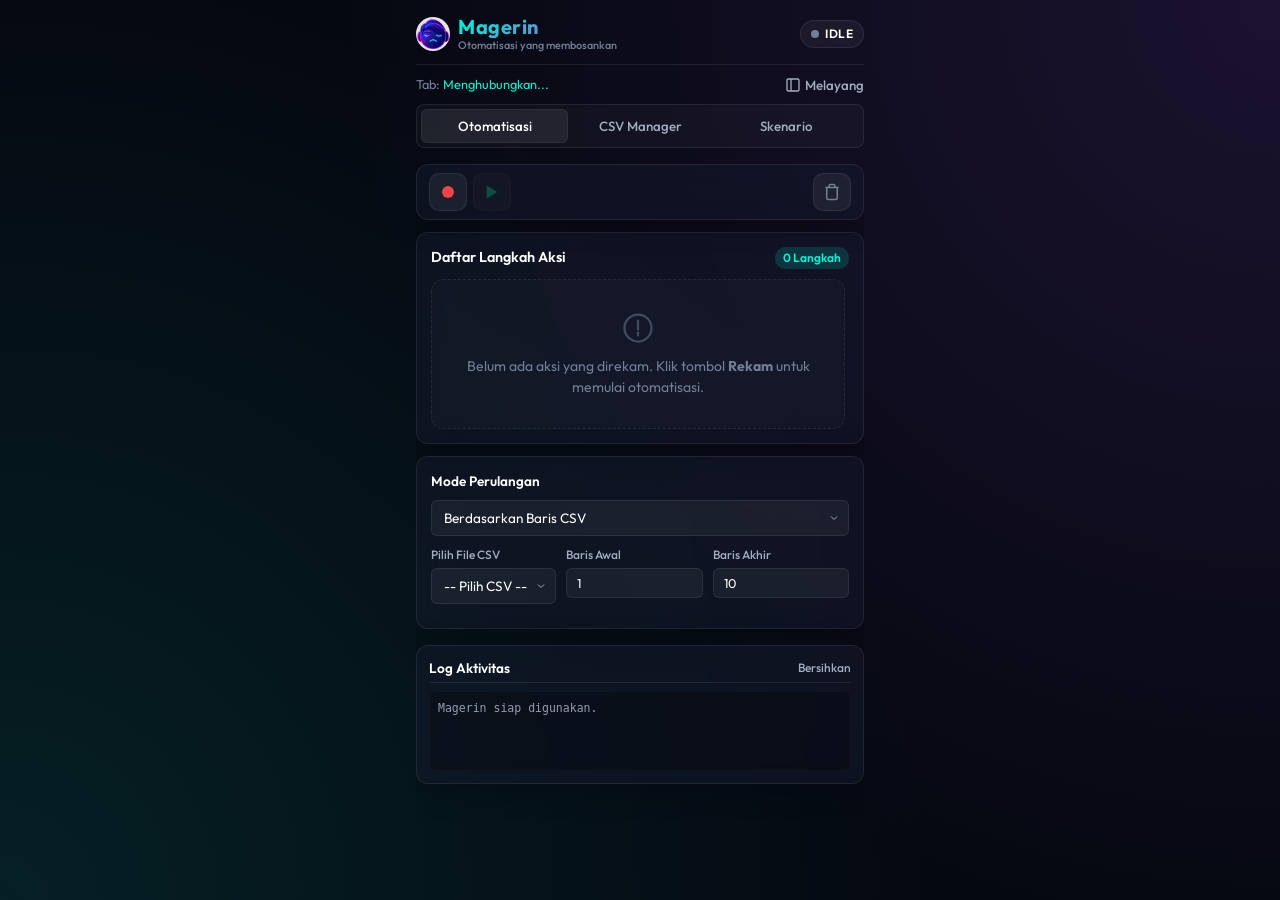
==== commit 43e57133: "fix" ====
--- a/sidepanel.html
+++ b/sidepanel.html
@@ -15,7 +15,10 @@
     <header class="app-header">
       <div class="brand">
         <img src="icon.png" alt="Magerin" class="logo-icon-img">
-        <h1>Magerin</h1>
+        <div class="brand-copy">
+          <h1>Magerin</h1>
+          <p>Otomatisasi yang membosankan</p>
+        </div>
       </div>
       <div class="status-indicator">
         <span class="status-dot idle"></span>
--- a/sidepanel.css
+++ b/sidepanel.css
@@ -81,6 +81,7 @@
   display: flex;
   align-items: center;
   gap: 8px;
+  min-width: 0;
 }
 
 .logo-icon {
@@ -114,6 +115,23 @@
   background-clip: text;
   -webkit-text-fill-color: transparent;
   letter-spacing: 0.5px;
+}
+
+.brand-copy {
+  display: flex;
+  flex-direction: column;
+  justify-content: center;
+  min-width: 0;
+  line-height: 1.1;
+}
+
+.brand-copy p {
+  margin-top: 2px;
+  color: var(--text-muted);
+  font-size: 0.68rem;
+  font-weight: 500;
+  letter-spacing: 0;
+  white-space: nowrap;
 }
 
 /* Status Pill */
@@ -568,15 +586,17 @@
   font-weight: 600;
 }
 
-/* Scrollable list - fits ~7 steps then scrolls */
+/* Scrollable list - fits ~5 steps then scrolls */
 .steps-list-container {
-  max-height: 380px;
+  max-height: 300px;
   min-height: 60px;
   overflow-y: auto;
   display: flex;
   flex-direction: column;
   gap: 0;
-  padding-right: 2px;
+  padding-right: 4px;
+  overscroll-behavior: contain;
+  align-items: stretch;
 }
 
 /* Empty State */
@@ -591,6 +611,7 @@
   border: 1px dashed var(--border-glass);
   border-radius: 12px;
   color: var(--text-muted);
+  flex-shrink: 0;
 }
 
 .empty-icon {
@@ -612,6 +633,8 @@
   transition: all var(--transition-speed);
   position: relative;
   overflow: hidden;
+  flex: 0 0 auto;
+  min-height: 46px;
 }
 
 .step-item:hover {
@@ -820,6 +843,7 @@
 /* ====== INSERT LINE between steps ====== */
 .step-insert-line {
   height: 14px;
+  min-height: 14px;
   margin: 0 12px;
   background: transparent;
   border-radius: 2px;
@@ -829,6 +853,7 @@
   display: flex;
   align-items: center;
   justify-content: center;
+  flex: 0 0 14px;
 }
 
 .step-insert-line::before {
@@ -878,6 +903,7 @@
   gap: 6px;
   padding: 8px 10px;
   background: rgba(157, 78, 221, 0.08);
+  flex: 0 0 auto;
   border: 1px solid rgba(157, 78, 221, 0.2);
   border-radius: 8px;
   margin: 4px 0;
@@ -1004,6 +1030,12 @@
   transition: all 0.15s;
 }
 
+.step-item.focus-flash {
+  border-color: var(--color-cyan);
+  background: rgba(0, 245, 212, 0.08);
+  box-shadow: 0 0 14px rgba(0, 245, 212, 0.16);
+}
+
 .step-param-input {
   background: rgba(0, 0, 0, 0.2);
   border: 1px solid rgba(255, 255, 255, 0.05);
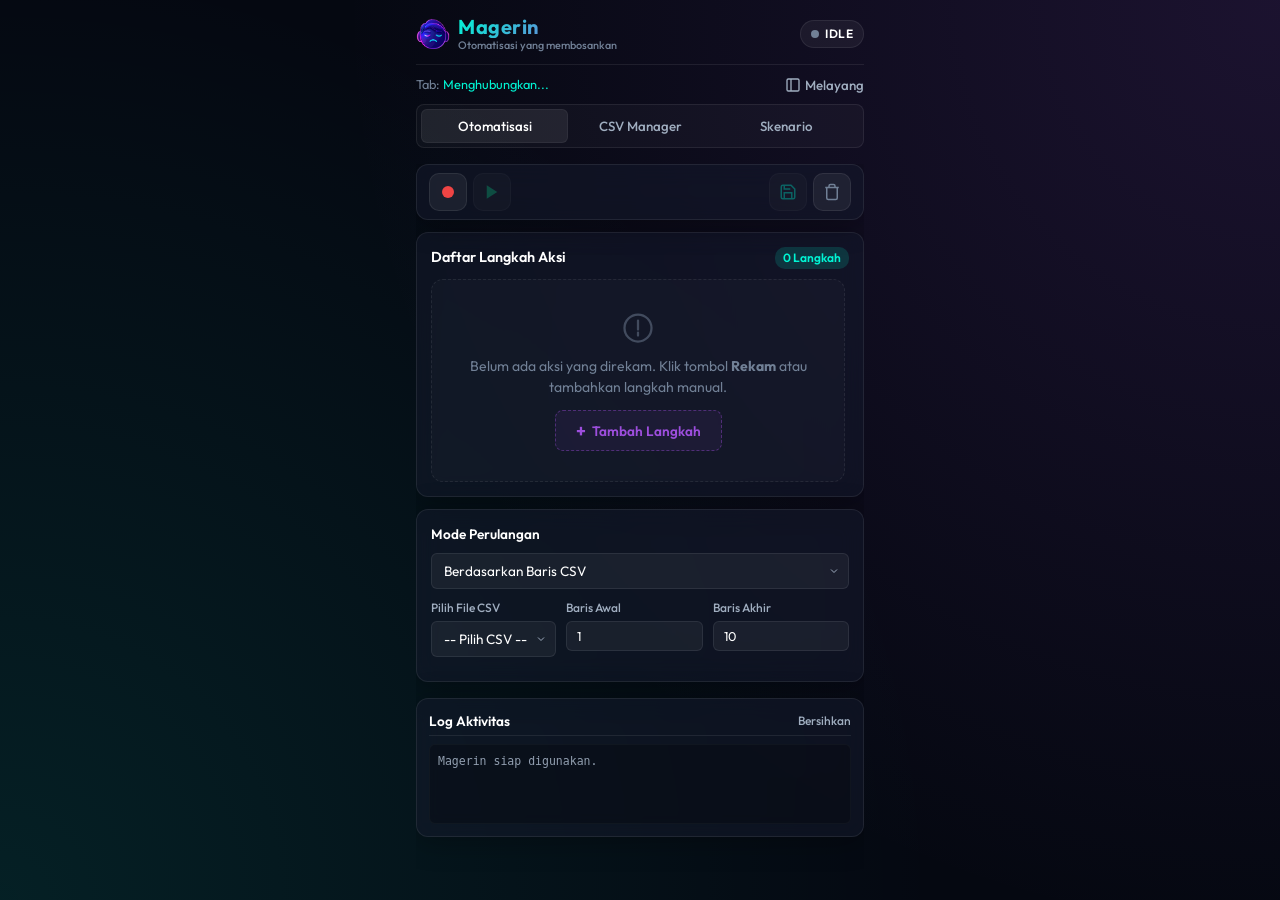
==== commit b58b4304: "click link" ====
--- a/sidepanel.html
+++ b/sidepanel.html
@@ -86,6 +86,15 @@
             </svg>
           </button>
 
+          <!-- Save Scenario Quick -->
+          <button id="btn-save-quick" class="action-btn save-btn" title="Simpan Skenario">
+            <svg class="action-icon" viewBox="0 0 24 24" fill="none" stroke="currentColor" stroke-width="2">
+              <path d="M19 21H5a2 2 0 0 1-2-2V5a2 2 0 0 1 2-2h11l5 5v11a2 2 0 0 1-2 2z"/>
+              <polyline points="17 21 17 13 7 13 7 21"/>
+              <polyline points="7 3 7 8 15 8"/>
+            </svg>
+          </button>
+
           <!-- Clear All -->
           <button id="btn-clear" class="action-btn clear-btn" title="Hapus Semua Aksi">
             <svg class="action-icon" viewBox="0 0 24 24" fill="none" stroke="currentColor" stroke-width="2">
@@ -246,6 +255,30 @@
         </div>
       </div>
     </div>
+
+    <!-- Save Scenario Quick Modal -->
+    <div id="save-scenario-modal" class="modal-overlay hidden">
+      <div class="modal-content glass-card">
+        <div class="modal-header">
+          <svg class="save-modal-icon" viewBox="0 0 24 24" fill="currentColor" width="24" height="24">
+            <path d="M19 21H5a2 2 0 0 1-2-2V5a2 2 0 0 1 2-2h11l5 5v11a2 2 0 0 1-2 2z" fill="none" stroke="currentColor" stroke-width="2"/>
+            <polyline points="17 21 17 13 7 13 7 21" fill="none" stroke="currentColor" stroke-width="2"/>
+            <polyline points="7 3 7 8 15 8" fill="none" stroke="currentColor" stroke-width="2"/>
+          </svg>
+          <h3>Simpan Skenario</h3>
+        </div>
+        <div class="modal-body">
+          <div class="form-group">
+            <label for="quick-scenario-name">Nama Skenario</label>
+            <input type="text" id="quick-scenario-name" class="form-control" placeholder="Masukkan nama skenario...">
+          </div>
+        </div>
+        <div class="modal-footer">
+          <button id="btn-save-modal-cancel" class="btn btn-secondary">Batal</button>
+          <button id="btn-save-modal-confirm" class="btn btn-primary">Simpan</button>
+        </div>
+      </div>
+    </div>
   </div>
   <script src="js/sidepanel.js"></script>
 </body>
--- a/sidepanel.css
+++ b/sidepanel.css
@@ -378,11 +378,94 @@
 /* Clear button */
 .action-btn.clear-btn {
   color: var(--text-muted);
-  margin-left: auto;
 }
 .action-btn.clear-btn:hover:not(:disabled) {
   color: var(--color-danger);
   background: rgba(239, 68, 68, 0.12);
+}
+
+/* Save button (next to clear) */
+.action-btn.save-btn {
+  color: var(--color-cyan);
+  margin-left: auto;
+}
+.action-btn.save-btn:hover:not(:disabled) {
+  background: rgba(0, 245, 212, 0.15);
+  box-shadow: 0 0 10px rgba(0, 245, 212, 0.2);
+}
+
+/* Clear button - remove margin-left auto since save now has it */
+
+/* Save modal icon */
+.save-modal-icon {
+  width: 24px;
+  height: 24px;
+  color: var(--color-cyan);
+}
+
+/* Empty state add button */
+.empty-state-add-btn {
+  margin-top: 12px;
+  display: inline-flex;
+  align-items: center;
+  justify-content: center;
+  gap: 6px;
+  padding: 8px 20px;
+  border-radius: 8px;
+  border: 1px dashed rgba(157, 78, 221, 0.4);
+  background: rgba(157, 78, 221, 0.08);
+  color: var(--color-purple);
+  font-family: var(--font-family);
+  font-weight: 600;
+  font-size: 0.85rem;
+  cursor: pointer;
+  transition: all var(--transition-speed);
+}
+
+.empty-state-add-btn:hover {
+  background: rgba(157, 78, 221, 0.18);
+  border-color: rgba(157, 78, 221, 0.6);
+  box-shadow: 0 0 12px rgba(157, 78, 221, 0.15);
+  transform: translateY(-1px);
+}
+
+.empty-state-add-btn .plus-icon {
+  font-size: 1.1rem;
+  font-weight: 700;
+}
+
+/* Step URL edit row */
+.step-url-edit-row {
+  display: flex;
+  align-items: center;
+  gap: 4px;
+}
+
+.step-url-edit-row .step-param-input {
+  flex: 1;
+}
+
+.btn-remove-url {
+  background: transparent;
+  border: 1px solid rgba(239, 68, 68, 0.2);
+  color: var(--color-danger);
+  width: 24px;
+  height: 24px;
+  min-width: 24px;
+  border-radius: 4px;
+  cursor: pointer;
+  display: flex;
+  align-items: center;
+  justify-content: center;
+  font-size: 0.7rem;
+  font-weight: 700;
+  transition: all var(--transition-speed);
+  flex-shrink: 0;
+}
+
+.btn-remove-url:hover {
+  background: rgba(239, 68, 68, 0.15);
+  border-color: rgba(239, 68, 68, 0.4);
 }
 
 /* Generic button classes still used in modals/other tabs */
